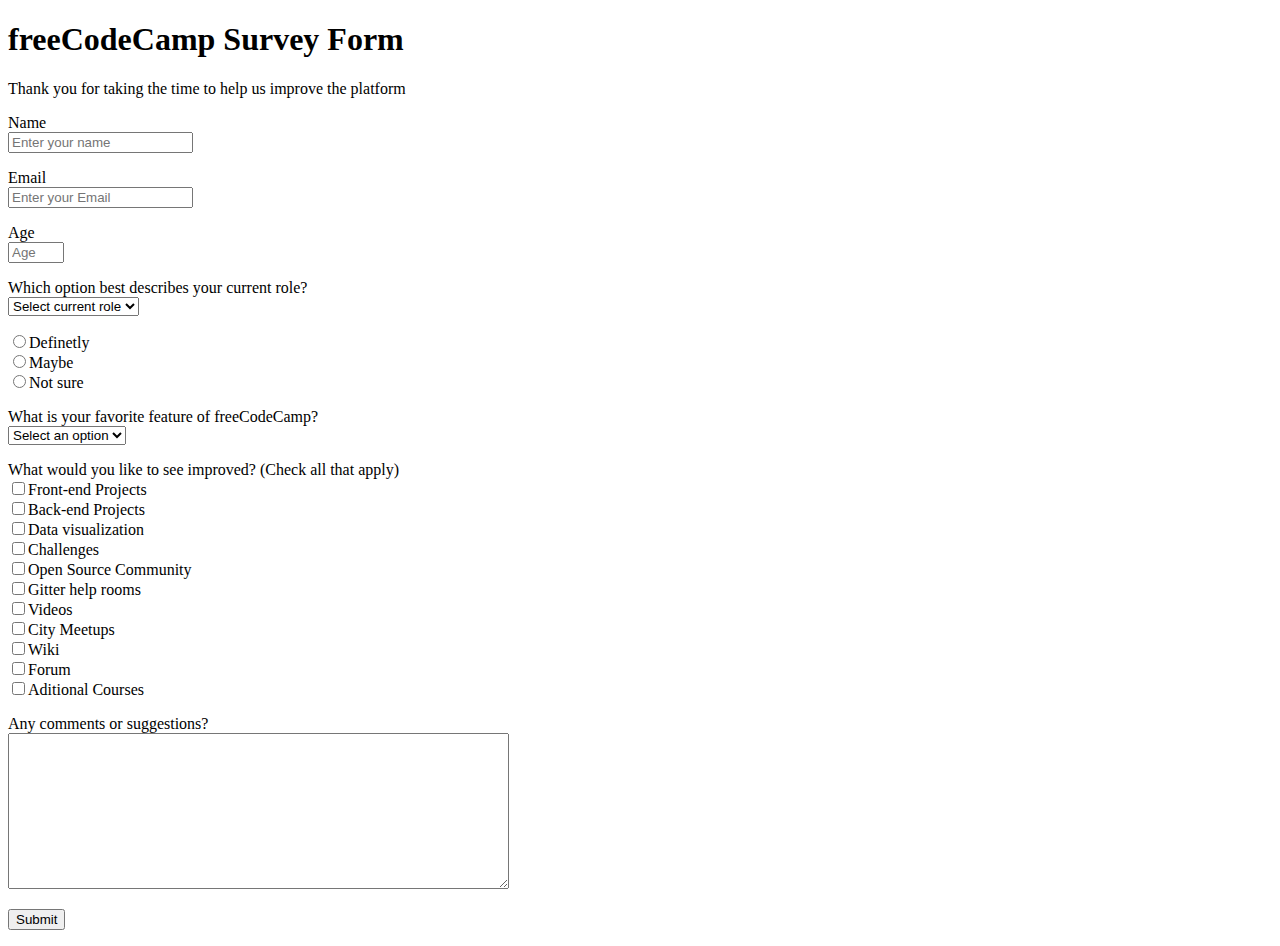
==== index.html @ 8b9429d3 "Add html skeleton" ====
<!DOCTYPE html>
<html lang="en">
  <head>
    <meta charset="UTF-8" />
    <meta name="viewport" content="width=device-width, initial-scale=1.0" />
    <link rel="stylesheet" href="css/main.css" />
    <title>Survey Form</title>
  </head>
  <body>
    <div class="header-container">
      <h1 class="header-name">freeCodeCamp Survey Form</h1>
      <p class="header-text">
        Thank you for taking the time to help us improve the platform
      </p>
    </div>
    <div class="form-container">
      <form action="" class="main-form">
        <p class="form-text">
          Name <br /><input
            type="text"
            placeholder="Enter your name"
            class="form-input"
          />
        </p>
        <p class="form-text">
          Email <br /><input
            type="text"
            placeholder="Enter your Email"
            class="form-input"
          />
        </p>
        <p class="form-text">
          Age <br /><input
            type="number"
            class="form-input"
            min="10"
            max="99"
            placeholder="Age"
          />
        </p>
        <p class="form-text">
          Which option best describes your current role?<br /><select
            name="current-role"
            id=""
            class="form-select"
          >
            <option disabled selected>Select current role</option>
            <option>Student</option>
            <option>Full Time Job</option>
            <option>Full Time Learner</option>
            <option>Prefer Not To Say</option>
            <option>Other</option>
          </select>
        </p>
        <p class="form-text">
          <input
            type="radio"
            name="wouldRecommend"
            class="form-radio-input"
            value="yes"
          />Definetly <br />
          <input
            type="radio"
            name="wouldRecommend"
            class="form-radio-input"
            value="maybe"
          />Maybe <br />
          <input
            type="radio"
            name="wouldRecommend"
            class="form-radio-input"
            value="no"
          />Not sure <br />
        </p>
        <p class="form-text">
          What is your favorite feature of freeCodeCamp?<br /><select
            name="favorite-feature"
            id=""
            class="form-select"
          >
            <option disabled selected>Select an option</option>
            <option>Challenges</option>
            <option>Projects</option>
            <option>Community</option>
            <option>Open Source</option>
          </select>
        </p>
        <p class="form-text">
          What would you like to see improved?
          <span class="little-comment"></span>(Check all that apply) <br />
          <input type="checkbox" class="checkbox-input" />Front-end Projects<br />
          <input type="checkbox" class="checkbox-input" />Back-end Projects<br />
          <input type="checkbox" class="checkbox-input" />Data visualization<br />
          <input type="checkbox" class="checkbox-input" />Challenges<br />
          <input type="checkbox" class="checkbox-input" />Open Source
          Community<br />
          <input type="checkbox" class="checkbox-input" />Gitter help rooms<br />
          <input type="checkbox" class="checkbox-input" />Videos<br />
          <input type="checkbox" class="checkbox-input" />City Meetups<br />
          <input type="checkbox" class="checkbox-input" />Wiki<br />
          <input type="checkbox" class="checkbox-input" />Forum<br />
          <input type="checkbox" class="checkbox-input" />Aditional Courses<br />
        </p>
        <p class="form-text">
          Any comments or suggestions?<br /><textarea
            name="form textarea"
            id=""
            cols="60"
            rows="10"
            class="form-textarea"
          ></textarea>
        </p>
        <p class="form-text"><button class="form-button">Submit</button></p>
      </form>
    </div>
  </body>
</html>
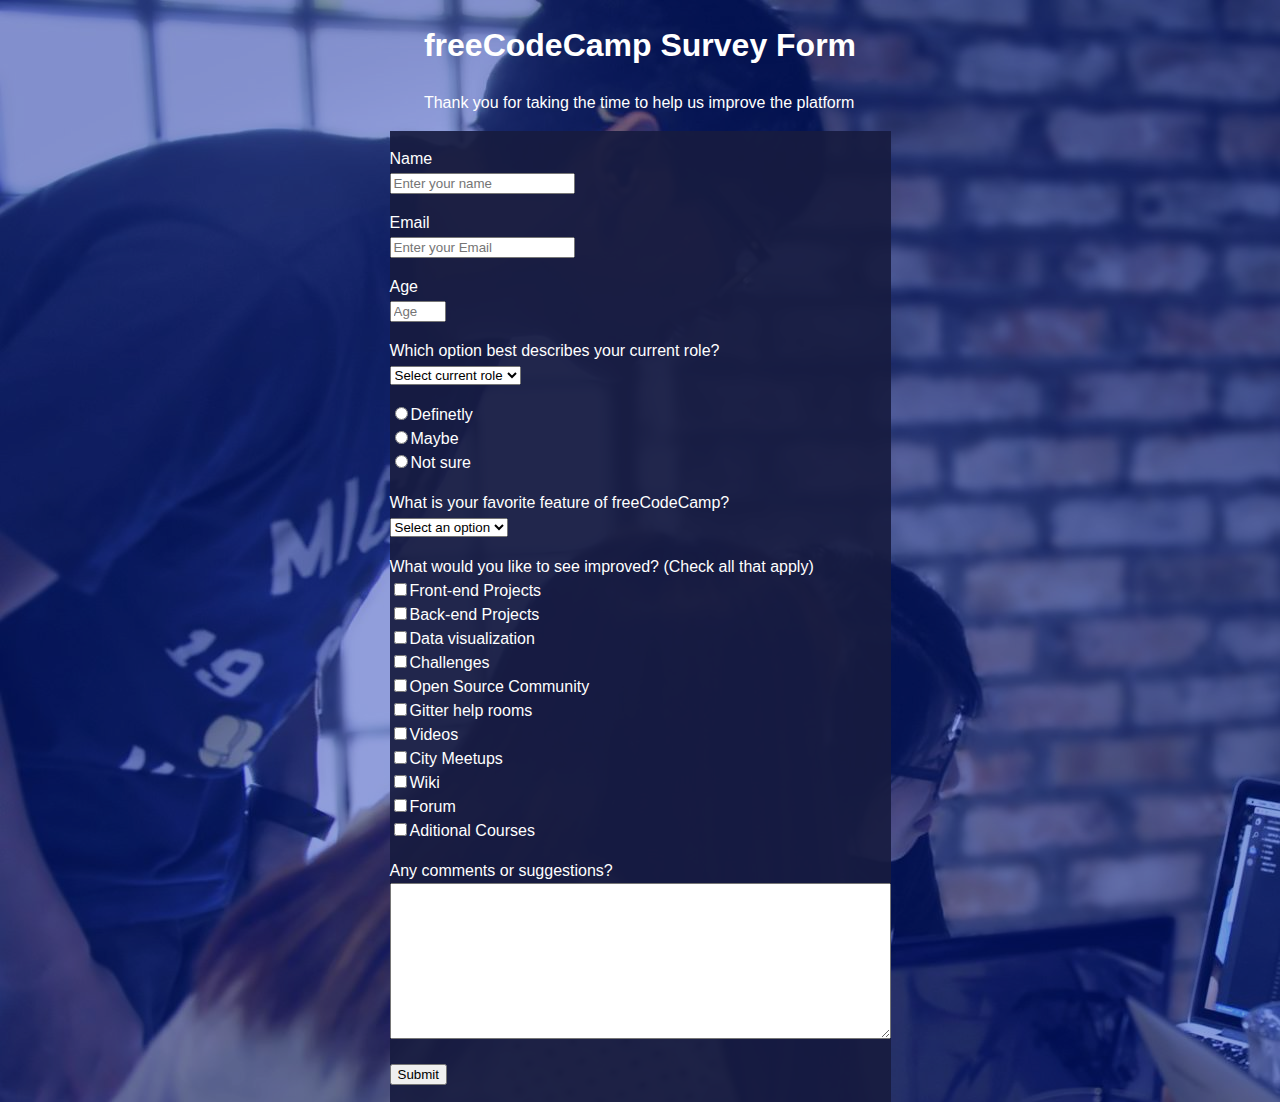
==== commit c1ef8c66: "Add styles" ====
--- a/index.html
+++ b/index.html
@@ -7,111 +7,109 @@
     <title>Survey Form</title>
   </head>
   <body>
-    <div class="header-container">
-      <h1 class="header-name">freeCodeCamp Survey Form</h1>
-      <p class="header-text">
-        Thank you for taking the time to help us improve the platform
-      </p>
-    </div>
-    <div class="form-container">
-      <form action="" class="main-form">
-        <p class="form-text">
-          Name <br /><input
-            type="text"
-            placeholder="Enter your name"
-            class="form-input"
-          />
+    <div class="filter-box">
+      <div class="header-container">
+        <h1 class="header-name">freeCodeCamp Survey Form</h1>
+        <p class="header-text">
+          Thank you for taking the time to help us improve the platform
         </p>
-        <p class="form-text">
-          Email <br /><input
-            type="text"
-            placeholder="Enter your Email"
-            class="form-input"
-          />
-        </p>
-        <p class="form-text">
-          Age <br /><input
-            type="number"
-            class="form-input"
-            min="10"
-            max="99"
-            placeholder="Age"
-          />
-        </p>
-        <p class="form-text">
-          Which option best describes your current role?<br /><select
-            name="current-role"
-            id=""
-            class="form-select"
-          >
-            <option disabled selected>Select current role</option>
-            <option>Student</option>
-            <option>Full Time Job</option>
-            <option>Full Time Learner</option>
-            <option>Prefer Not To Say</option>
-            <option>Other</option>
-          </select>
-        </p>
-        <p class="form-text">
-          <input
-            type="radio"
-            name="wouldRecommend"
-            class="form-radio-input"
-            value="yes"
-          />Definetly <br />
-          <input
-            type="radio"
-            name="wouldRecommend"
-            class="form-radio-input"
-            value="maybe"
-          />Maybe <br />
-          <input
-            type="radio"
-            name="wouldRecommend"
-            class="form-radio-input"
-            value="no"
-          />Not sure <br />
-        </p>
-        <p class="form-text">
-          What is your favorite feature of freeCodeCamp?<br /><select
-            name="favorite-feature"
-            id=""
-            class="form-select"
-          >
-            <option disabled selected>Select an option</option>
-            <option>Challenges</option>
-            <option>Projects</option>
-            <option>Community</option>
-            <option>Open Source</option>
-          </select>
-        </p>
-        <p class="form-text">
-          What would you like to see improved?
-          <span class="little-comment"></span>(Check all that apply) <br />
-          <input type="checkbox" class="checkbox-input" />Front-end Projects<br />
-          <input type="checkbox" class="checkbox-input" />Back-end Projects<br />
-          <input type="checkbox" class="checkbox-input" />Data visualization<br />
-          <input type="checkbox" class="checkbox-input" />Challenges<br />
-          <input type="checkbox" class="checkbox-input" />Open Source
-          Community<br />
-          <input type="checkbox" class="checkbox-input" />Gitter help rooms<br />
-          <input type="checkbox" class="checkbox-input" />Videos<br />
-          <input type="checkbox" class="checkbox-input" />City Meetups<br />
-          <input type="checkbox" class="checkbox-input" />Wiki<br />
-          <input type="checkbox" class="checkbox-input" />Forum<br />
-          <input type="checkbox" class="checkbox-input" />Aditional Courses<br />
-        </p>
-        <p class="form-text">
-          Any comments or suggestions?<br /><textarea
-            name="form textarea"
-            id=""
-            cols="60"
-            rows="10"
-            class="form-textarea"
-          ></textarea>
-        </p>
-        <p class="form-text"><button class="form-button">Submit</button></p>
-      </form>
+      </div>
+      <div class="form-container">
+        <form action="" class="main-form">
+          <p class="form-text">
+            Name <br /><input
+              type="text"
+              placeholder="Enter your name"
+              class="form-input"
+            />
+          </p>
+          <p class="form-text">
+            Email <br /><input
+              type="text"
+              placeholder="Enter your Email"
+              class="form-input"
+            />
+          </p>
+          <p class="form-text">
+            Age <br /><input
+              type="number"
+              class="form-input"
+              min="10"
+              max="99"
+              placeholder="Age"
+            />
+          </p>
+          <p class="form-text">
+            Which option best describes your current role?<br />
+            <select name="current-role" id="" class="form-select">
+              <option disabled selected>Select current role</option>
+              <option>Student</option>
+              <option>Full Time Job</option>
+              <option>Full Time Learner</option>
+              <option>Prefer Not To Say</option>
+              <option>Other</option>
+            </select>
+          </p>
+          <p class="form-text">
+            <input
+              type="radio"
+              name="wouldRecommend"
+              class="form-radio-input"
+              value="yes"
+            />Definetly <br />
+            <input
+              type="radio"
+              name="wouldRecommend"
+              class="form-radio-input"
+              value="maybe"
+            />Maybe <br />
+            <input
+              type="radio"
+              name="wouldRecommend"
+              class="form-radio-input"
+              value="no"
+            />Not sure <br />
+          </p>
+          <p class="form-text">
+            What is your favorite feature of freeCodeCamp?<br />
+            <select name="favorite-feature" id="" class="form-select">
+              <option disabled selected>Select an option</option>
+              <option>Challenges</option>
+              <option>Projects</option>
+              <option>Community</option>
+              <option>Open Source</option>
+            </select>
+          </p>
+          <p class="form-text">
+            What would you like to see improved?
+            <span class="little-comment"></span>(Check all that apply) <br />
+            <input type="checkbox" class="checkbox-input" />Front-end
+            Projects<br />
+            <input type="checkbox" class="checkbox-input" />Back-end Projects<br />
+            <input type="checkbox" class="checkbox-input" />Data
+            visualization<br />
+            <input type="checkbox" class="checkbox-input" />Challenges<br />
+            <input type="checkbox" class="checkbox-input" />Open Source
+            Community<br />
+            <input type="checkbox" class="checkbox-input" />Gitter help rooms<br />
+            <input type="checkbox" class="checkbox-input" />Videos<br />
+            <input type="checkbox" class="checkbox-input" />City Meetups<br />
+            <input type="checkbox" class="checkbox-input" />Wiki<br />
+            <input type="checkbox" class="checkbox-input" />Forum<br />
+            <input type="checkbox" class="checkbox-input" />Aditional Courses<br />
+          </p>
+          <p class="form-text">
+            Any comments or suggestions?<br /><textarea
+              name="form textarea"
+              id=""
+              cols="60"
+              rows="10"
+              class="form-textarea"
+            ></textarea>
+          </p>
+          <p class="form-text"><button class="form-button">Submit</button></p>
+        </form>
+      </div>
     </div>
   </body>
 </html>
--- a/css/main.css
+++ b/css/main.css
@@ -0,0 +1,55 @@
+body {
+  margin: 0 auto;
+  font-family: Noto Sans, sans-serif;
+  line-height: 1.5;
+  background-image: url(/img/background.jpeg);
+  color: white;
+}
+
+.filter-box {
+  height: 100%;
+  width: 100%;
+  display: flex;
+  align-items: center;
+  flex-direction: column;
+  background-color: rgba(0, 32, 173, 0.432);
+}
+/* 
+.header-container {
+} */
+/* 
+.header-name {
+} */
+/* 
+.header-text {
+  font-style: italic;
+} */
+
+.form-container {
+  background-color: rgba(23, 27, 63, 0.918);
+}
+/* 
+.main-form {
+} */
+/* 
+.form-text {
+} */
+/* 
+.form-input {
+} */
+/* 
+.form-select {
+} */
+/* 
+.form-radio-input {
+} */
+/* 
+.chechbox-input {
+} */
+
+.form-textarea {
+  resize: vertical;
+}
+/* 
+.form-button {
+} */
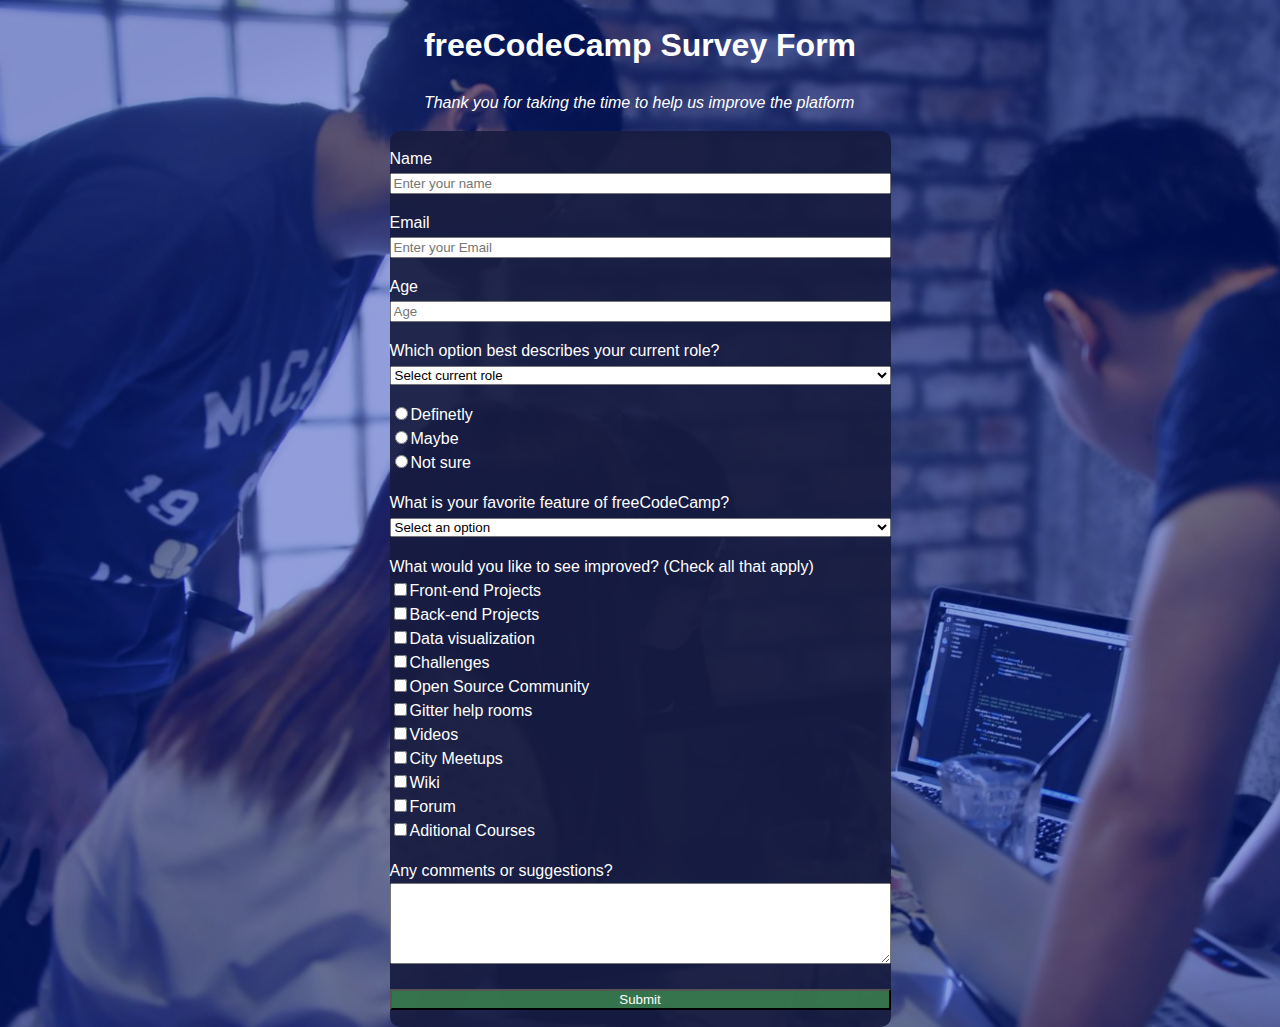
==== commit 558519a1: "Add new styles" ====
--- a/index.html
+++ b/index.html
@@ -103,7 +103,7 @@
               name="form textarea"
               id=""
               cols="60"
-              rows="10"
+              rows="5"
               class="form-textarea"
             ></textarea>
           </p>
--- a/css/main.css
+++ b/css/main.css
@@ -1,17 +1,23 @@
 body {
   margin: 0 auto;
+  height: 100%;
+
   font-family: Noto Sans, sans-serif;
   line-height: 1.5;
+  color: white;
+
   background-image: url(/img/background.jpeg);
-  color: white;
+  background-size: cover;
 }
 
 .filter-box {
   height: 100%;
   width: 100%;
+
   display: flex;
   align-items: center;
   flex-direction: column;
+
   background-color: rgba(0, 32, 173, 0.432);
 }
 /* 
@@ -20,26 +26,35 @@
 /* 
 .header-name {
 } */
-/* 
+
 .header-text {
   font-style: italic;
-} */
+}
 
 .form-container {
   background-color: rgba(23, 27, 63, 0.918);
+
+  border-radius: 10px;
 }
 /* 
 .main-form {
 } */
-/* 
+
 .form-text {
-} */
-/* 
+  box-sizing: border-box;
+}
+
 .form-input {
-} */
-/* 
+  width: 100%;
+
+  box-sizing: border-box;
+}
+
 .form-select {
-} */
+  width: 100%;
+
+  box-sizing: border-box;
+}
 /* 
 .form-radio-input {
 } */
@@ -49,7 +64,15 @@
 
 .form-textarea {
   resize: vertical;
+
+  box-sizing: border-box;
 }
-/* 
+
 .form-button {
-} */
+  width: 100%;
+
+  color: white;
+  background: rgba(58, 128, 79, 0.877);
+
+  text-align: center;
+}
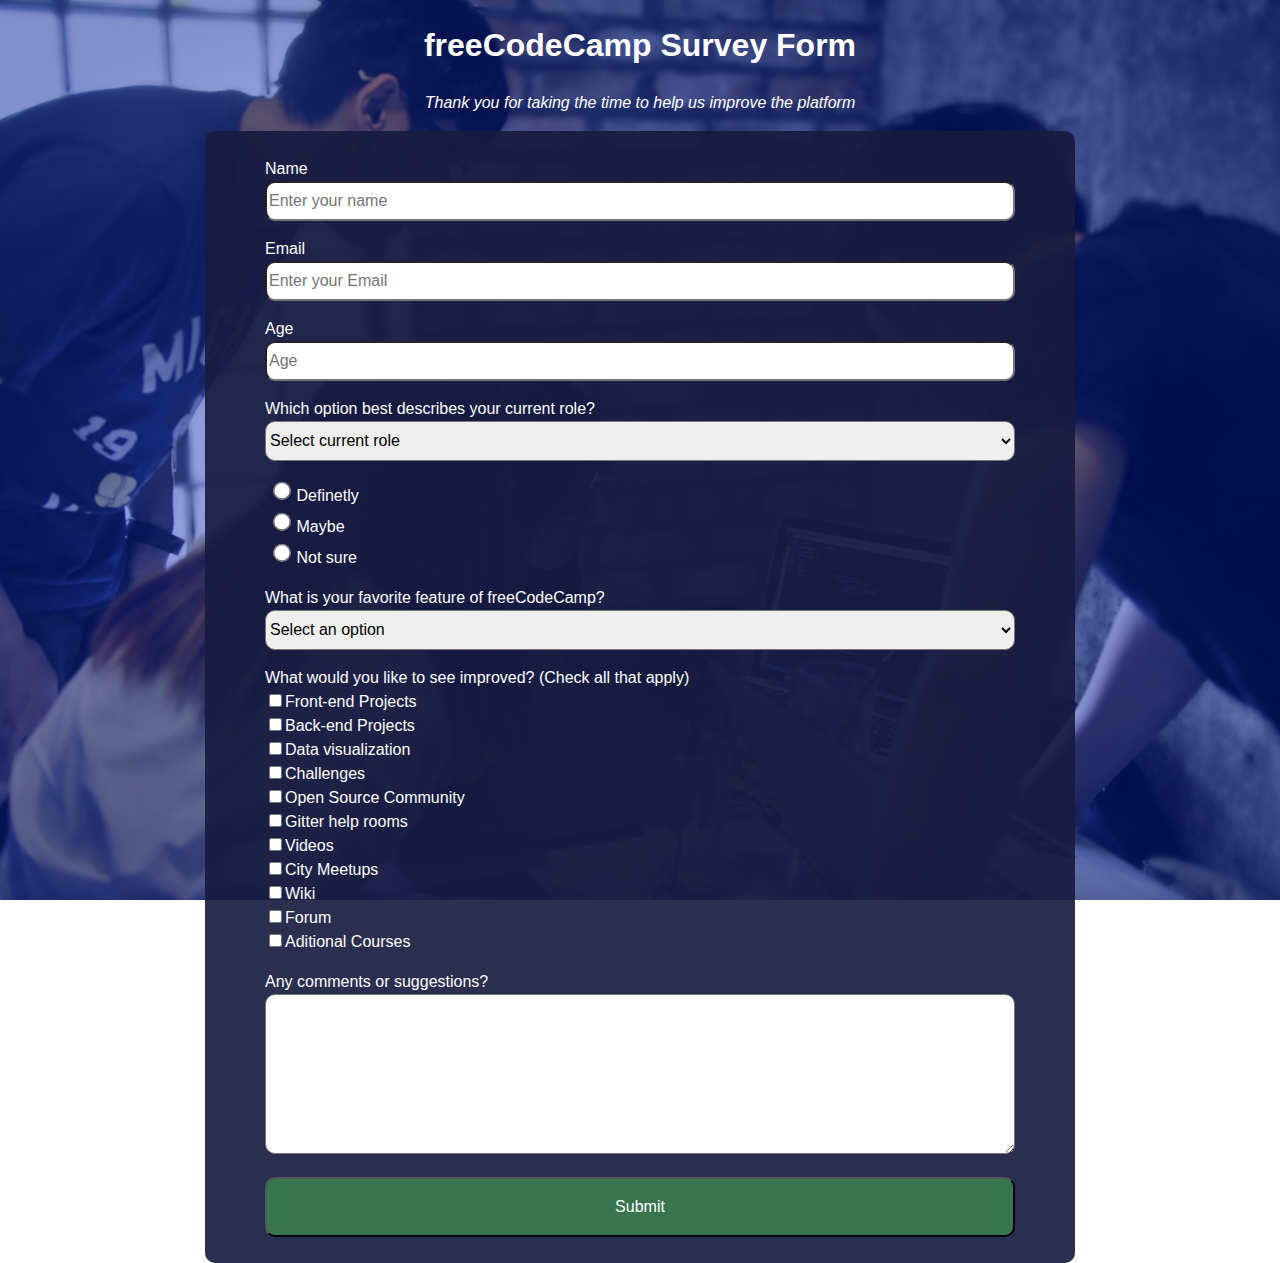
==== commit 9f2ee5d1: "Update styles" ====
--- a/index.html
+++ b/index.html
@@ -102,8 +102,6 @@
             Any comments or suggestions?<br /><textarea
               name="form textarea"
               id=""
-              cols="60"
-              rows="5"
               class="form-textarea"
             ></textarea>
           </p>
--- a/css/main.css
+++ b/css/main.css
@@ -3,11 +3,18 @@
   height: 100%;
 
   font-family: Noto Sans, sans-serif;
+  font-size: 16px;
   line-height: 1.5;
   color: white;
 
-  background-image: url(/img/background.jpeg);
+  background-image: linear-gradient(
+      rgba(0, 32, 173, 0.432),
+      rgba(0, 32, 173, 0.432)
+    ),
+    url(/img/background.jpeg);
   background-size: cover;
+  background-attachment: fixed;
+  background-position: center top;
 }
 
 .filter-box {
@@ -16,13 +23,13 @@
 
   display: flex;
   align-items: center;
+  justify-content: center;
   flex-direction: column;
+}
 
-  background-color: rgba(0, 32, 173, 0.432);
+.header-container {
+  text-align: center;
 }
-/* 
-.header-container {
-} */
 /* 
 .header-name {
 } */
@@ -33,6 +40,10 @@
 
 .form-container {
   background-color: rgba(23, 27, 63, 0.918);
+
+  width: 100%;
+  max-width: 750px;
+  padding: 10px 60px;
 
   border-radius: 10px;
 }
@@ -46,33 +57,61 @@
 
 .form-input {
   width: 100%;
+  height: 40px;
 
+  font-size: 16px;
+
+  outline: none;
+
+  border-radius: 10px;
   box-sizing: border-box;
 }
 
 .form-select {
   width: 100%;
+  height: 40px;
 
+  font-size: 16px;
+
+  outline: none;
+
+  border-radius: 10px;
   box-sizing: border-box;
 }
-/* 
+
 .form-radio-input {
-} */
-/* 
+  zoom: 1.5;
+}
+
 .chechbox-input {
-} */
+  zoom: 1.5;
+}
 
 .form-textarea {
   resize: vertical;
 
+  font-size: 16px;
+
+  outline: none;
+
+  border-radius: 10px;
+
+  width: 100%;
+  height: 160px;
   box-sizing: border-box;
 }
 
 .form-button {
   width: 100%;
+  height: 60px;
+
+  border-radius: 10px;
 
   color: white;
   background: rgba(58, 128, 79, 0.877);
 
+  outline: none;
+
+  font-size: 16px;
   text-align: center;
 }
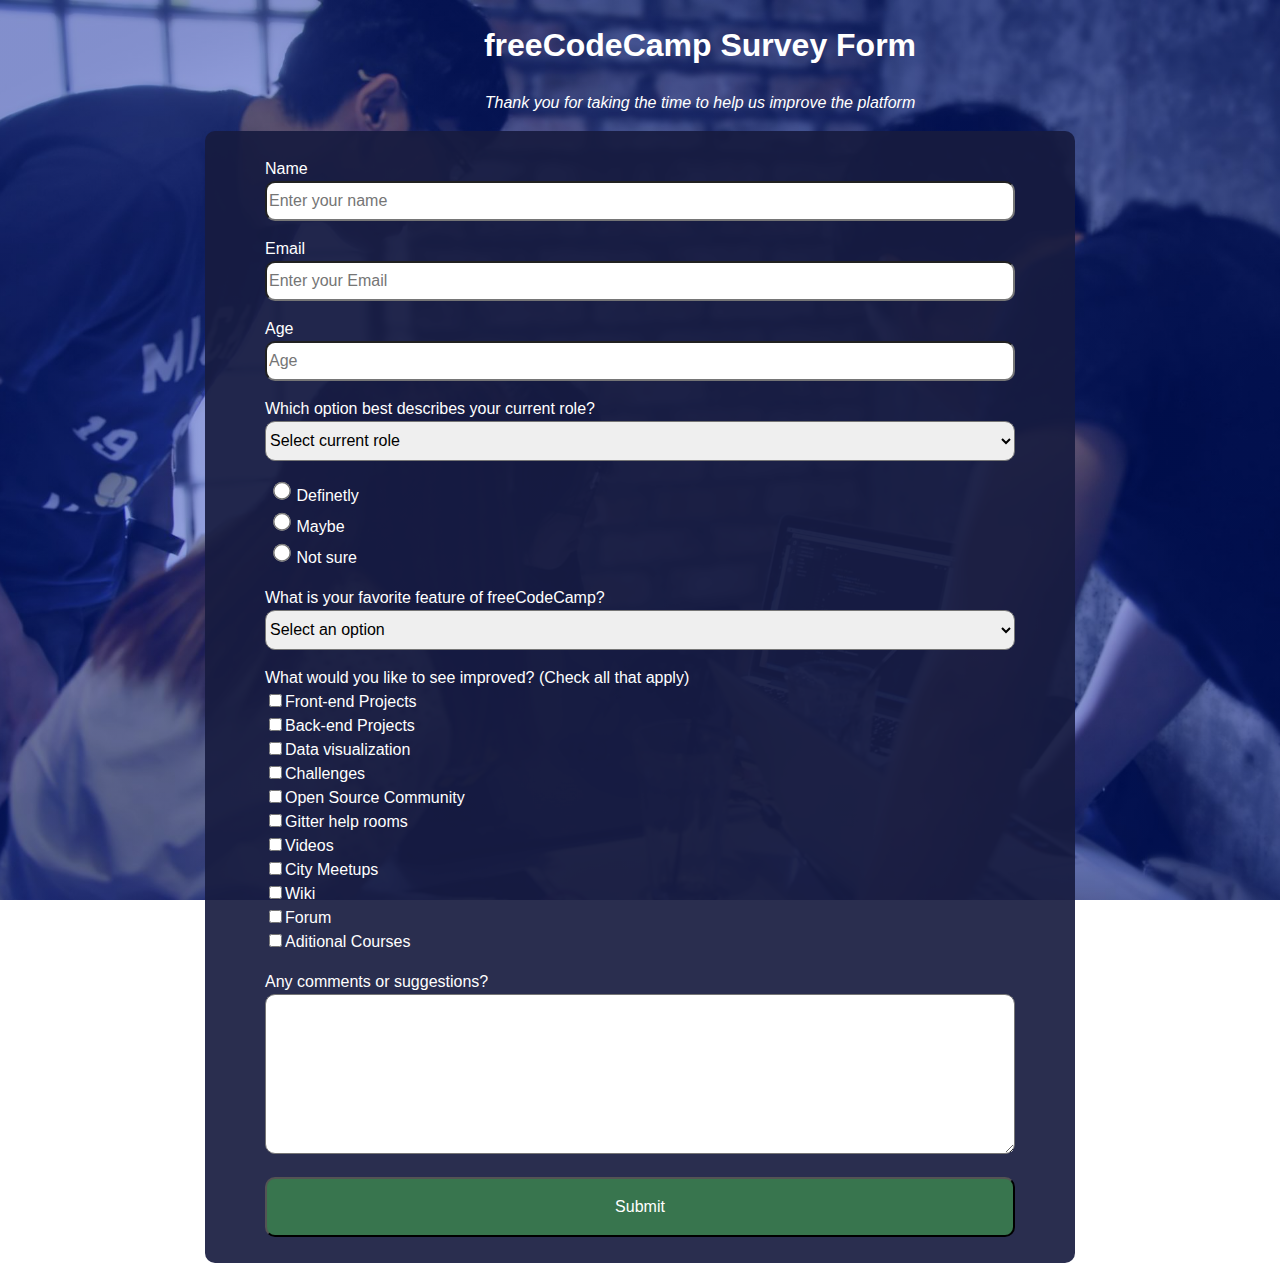
==== commit 9eeb06c5: "Fix adaptability, style edits" ====
--- a/index.html
+++ b/index.html
@@ -7,107 +7,103 @@
     <title>Survey Form</title>
   </head>
   <body>
-    <div class="filter-box">
-      <div class="header-container">
-        <h1 class="header-name">freeCodeCamp Survey Form</h1>
-        <p class="header-text">
-          Thank you for taking the time to help us improve the platform
+    <div class="header-container">
+      <h1 class="header-name">freeCodeCamp Survey Form</h1>
+      <p class="header-text">
+        Thank you for taking the time to help us improve the platform
+      </p>
+    </div>
+    <div class="form-container">
+      <form action="" class="main-form">
+        <p class="form-text">
+          Name <br /><input
+            type="text"
+            placeholder="Enter your name"
+            class="form-input"
+          />
         </p>
-      </div>
-      <div class="form-container">
-        <form action="" class="main-form">
-          <p class="form-text">
-            Name <br /><input
-              type="text"
-              placeholder="Enter your name"
-              class="form-input"
-            />
-          </p>
-          <p class="form-text">
-            Email <br /><input
-              type="text"
-              placeholder="Enter your Email"
-              class="form-input"
-            />
-          </p>
-          <p class="form-text">
-            Age <br /><input
-              type="number"
-              class="form-input"
-              min="10"
-              max="99"
-              placeholder="Age"
-            />
-          </p>
-          <p class="form-text">
-            Which option best describes your current role?<br />
-            <select name="current-role" id="" class="form-select">
-              <option disabled selected>Select current role</option>
-              <option>Student</option>
-              <option>Full Time Job</option>
-              <option>Full Time Learner</option>
-              <option>Prefer Not To Say</option>
-              <option>Other</option>
-            </select>
-          </p>
-          <p class="form-text">
-            <input
-              type="radio"
-              name="wouldRecommend"
-              class="form-radio-input"
-              value="yes"
-            />Definetly <br />
-            <input
-              type="radio"
-              name="wouldRecommend"
-              class="form-radio-input"
-              value="maybe"
-            />Maybe <br />
-            <input
-              type="radio"
-              name="wouldRecommend"
-              class="form-radio-input"
-              value="no"
-            />Not sure <br />
-          </p>
-          <p class="form-text">
-            What is your favorite feature of freeCodeCamp?<br />
-            <select name="favorite-feature" id="" class="form-select">
-              <option disabled selected>Select an option</option>
-              <option>Challenges</option>
-              <option>Projects</option>
-              <option>Community</option>
-              <option>Open Source</option>
-            </select>
-          </p>
-          <p class="form-text">
-            What would you like to see improved?
-            <span class="little-comment"></span>(Check all that apply) <br />
-            <input type="checkbox" class="checkbox-input" />Front-end
-            Projects<br />
-            <input type="checkbox" class="checkbox-input" />Back-end Projects<br />
-            <input type="checkbox" class="checkbox-input" />Data
-            visualization<br />
-            <input type="checkbox" class="checkbox-input" />Challenges<br />
-            <input type="checkbox" class="checkbox-input" />Open Source
-            Community<br />
-            <input type="checkbox" class="checkbox-input" />Gitter help rooms<br />
-            <input type="checkbox" class="checkbox-input" />Videos<br />
-            <input type="checkbox" class="checkbox-input" />City Meetups<br />
-            <input type="checkbox" class="checkbox-input" />Wiki<br />
-            <input type="checkbox" class="checkbox-input" />Forum<br />
-            <input type="checkbox" class="checkbox-input" />Aditional Courses<br />
-          </p>
-          <p class="form-text">
-            Any comments or suggestions?<br /><textarea
-              name="form textarea"
-              id=""
-              class="form-textarea"
-            ></textarea>
-          </p>
-          <p class="form-text"><button class="form-button">Submit</button></p>
-        </form>
-      </div>
+        <p class="form-text">
+          Email <br /><input
+            type="text"
+            placeholder="Enter your Email"
+            class="form-input"
+          />
+        </p>
+        <p class="form-text">
+          Age <br /><input
+            type="number"
+            class="form-input"
+            min="10"
+            max="99"
+            placeholder="Age"
+          />
+        </p>
+        <p class="form-text">
+          Which option best describes your current role?<br />
+          <select name="current-role" id="" class="form-select">
+            <option disabled selected>Select current role</option>
+            <option>Student</option>
+            <option>Full Time Job</option>
+            <option>Full Time Learner</option>
+            <option>Prefer Not To Say</option>
+            <option>Other</option>
+          </select>
+        </p>
+        <p class="form-text">
+          <input
+            type="radio"
+            name="wouldRecommend"
+            class="form-radio-input"
+            value="yes"
+          />Definetly <br />
+          <input
+            type="radio"
+            name="wouldRecommend"
+            class="form-radio-input"
+            value="maybe"
+          />Maybe <br />
+          <input
+            type="radio"
+            name="wouldRecommend"
+            class="form-radio-input"
+            value="no"
+          />Not sure <br />
+        </p>
+        <p class="form-text">
+          What is your favorite feature of freeCodeCamp?<br />
+          <select name="favorite-feature" id="" class="form-select">
+            <option disabled selected>Select an option</option>
+            <option>Challenges</option>
+            <option>Projects</option>
+            <option>Community</option>
+            <option>Open Source</option>
+          </select>
+        </p>
+        <p class="form-text">
+          What would you like to see improved?
+          <span class="little-comment"></span>(Check all that apply) <br />
+          <input type="checkbox" class="checkbox-input" />Front-end Projects<br />
+          <input type="checkbox" class="checkbox-input" />Back-end Projects<br />
+          <input type="checkbox" class="checkbox-input" />Data visualization<br />
+          <input type="checkbox" class="checkbox-input" />Challenges<br />
+          <input type="checkbox" class="checkbox-input" />Open Source
+          Community<br />
+          <input type="checkbox" class="checkbox-input" />Gitter help rooms<br />
+          <input type="checkbox" class="checkbox-input" />Videos<br />
+          <input type="checkbox" class="checkbox-input" />City Meetups<br />
+          <input type="checkbox" class="checkbox-input" />Wiki<br />
+          <input type="checkbox" class="checkbox-input" />Forum<br />
+          <input type="checkbox" class="checkbox-input" />Aditional Courses<br />
+        </p>
+        <p class="form-text">
+          Any comments or suggestions?<br /><textarea
+            name="form textarea"
+            id=""
+            class="form-textarea"
+          ></textarea>
+        </p>
+        <p class="form-text"><button class="form-button">Submit</button></p>
+      </form>
     </div>
   </body>
 </html>
--- a/css/main.css
+++ b/css/main.css
@@ -17,22 +17,17 @@
   background-position: center top;
 }
 
-.filter-box {
-  height: 100%;
-  width: 100%;
+.header-container {
+  margin: 0 auto;
 
-  display: flex;
-  align-items: center;
-  justify-content: center;
-  flex-direction: column;
+  padding-left: 120px;
+
+  text-align: center;
 }
 
-.header-container {
+.header-name {
   text-align: center;
 }
-/* 
-.header-name {
-} */
 
 .header-text {
   font-style: italic;
@@ -40,6 +35,8 @@
 
 .form-container {
   background-color: rgba(23, 27, 63, 0.918);
+
+  margin: 0 auto;
 
   width: 100%;
   max-width: 750px;
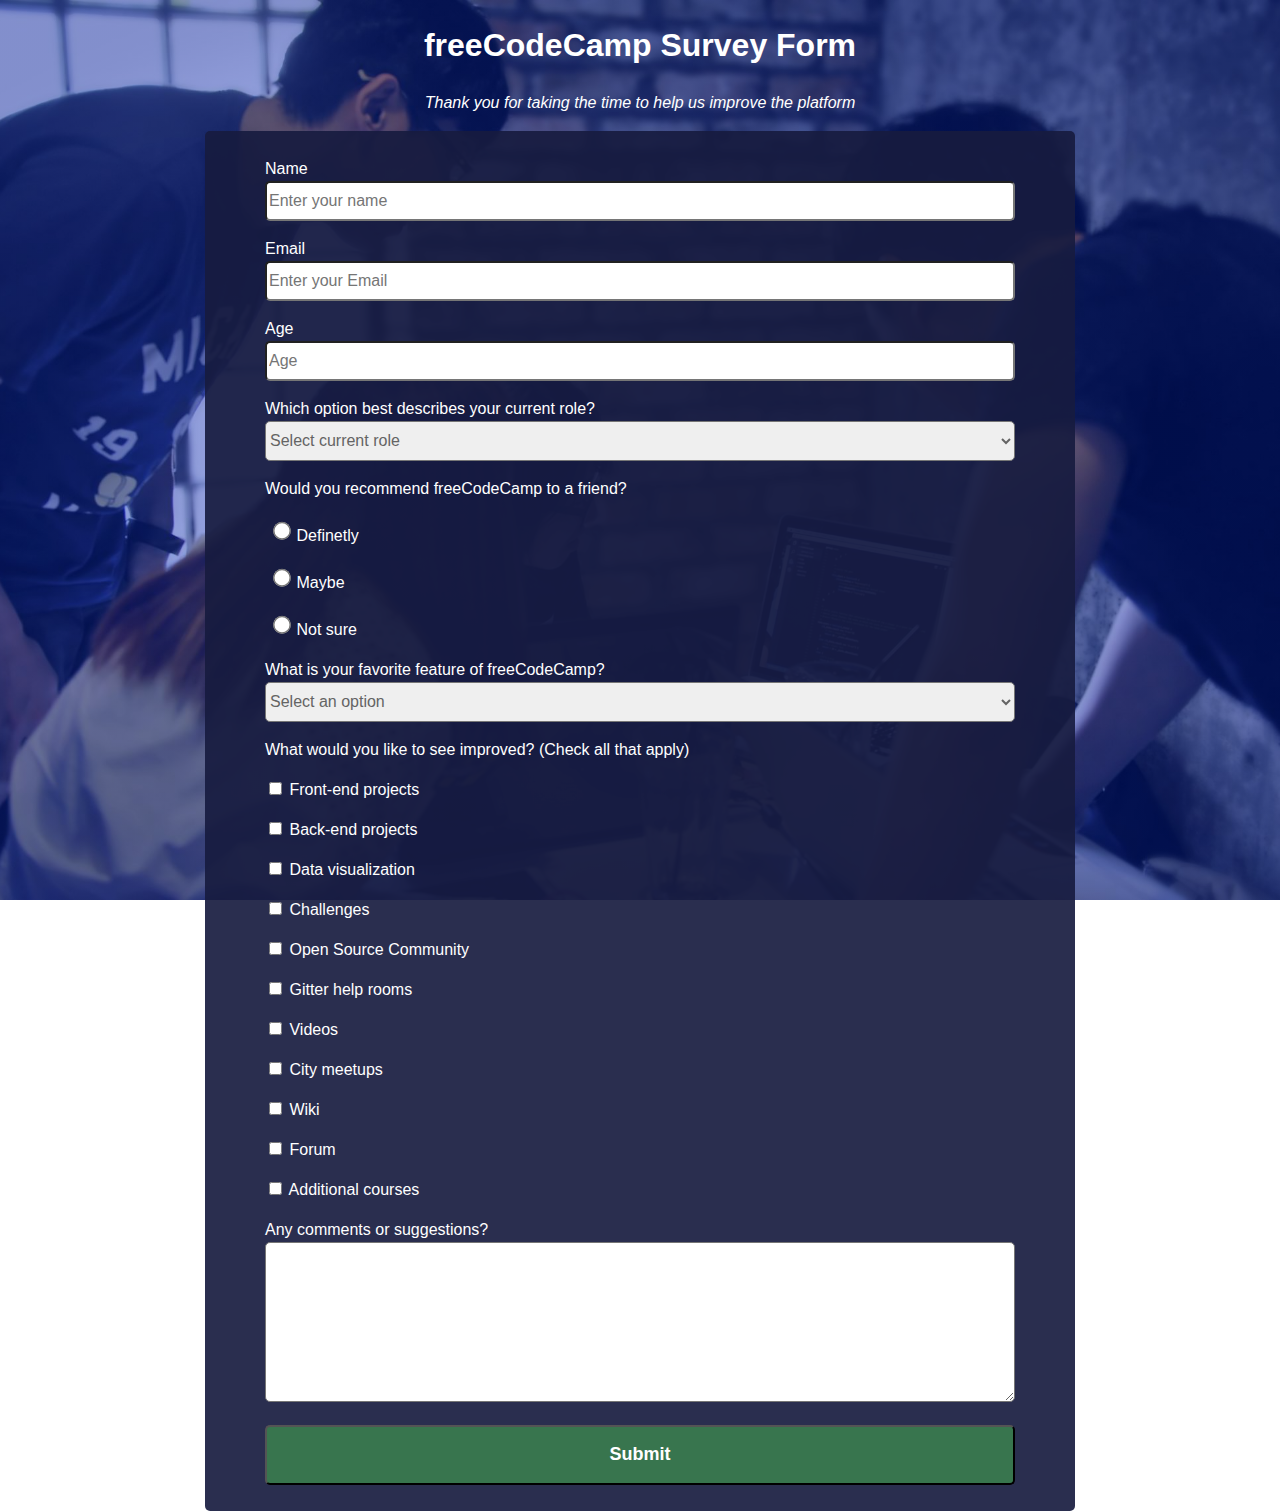
==== commit f8ebb359: "Fix styles, fix HTML" ====
--- a/index.html
+++ b/index.html
@@ -14,33 +14,39 @@
       </p>
     </div>
     <div class="form-container">
-      <form action="" class="main-form">
+      <form class="main-form">
         <p class="form-text">
-          Name <br /><input
+          <label for="enter-name">Name</label>
+          <input
             type="text"
             placeholder="Enter your name"
             class="form-input"
+            id="enter-name"
           />
         </p>
         <p class="form-text">
-          Email <br /><input
+          <label for="enter-email">Email</label>
+          <input
             type="text"
             placeholder="Enter your Email"
             class="form-input"
+            id="enter-email"
           />
         </p>
         <p class="form-text">
-          Age <br /><input
+          <label for="enter-age">Age</label>
+          <input
             type="number"
             class="form-input"
             min="10"
             max="99"
             placeholder="Age"
+            id="enter-age"
           />
         </p>
         <p class="form-text">
-          Which option best describes your current role?<br />
-          <select name="current-role" id="" class="form-select">
+          Which option best describes your current role?
+          <select name="current-role" class="form-select">
             <option disabled selected>Select current role</option>
             <option>Student</option>
             <option>Full Time Job</option>
@@ -49,28 +55,35 @@
             <option>Other</option>
           </select>
         </p>
+
+        <p class="form-text">Would you recommend freeCodeCamp to a friend?</p>
         <p class="form-text">
           <input
             type="radio"
-            name="wouldRecommend"
+            name="radio-would-recommend"
+            id="radio-definetly"
             class="form-radio-input"
-            value="yes"
-          />Definetly <br />
+          /><label for="radio-definetly">Definetly</label>
+        </p>
+        <p class="form-text">
           <input
             type="radio"
-            name="wouldRecommend"
+            name="radio-would-recommend"
+            id="radio-maybe"
             class="form-radio-input"
-            value="maybe"
-          />Maybe <br />
+          /><label for="radio-maybe">Maybe</label>
+        </p>
+        <p class="form-text">
           <input
             type="radio"
-            name="wouldRecommend"
+            name="radio-would-recommend"
+            id="radio-no"
             class="form-radio-input"
-            value="no"
-          />Not sure <br />
+          /><label for="radio-no">Not sure</label>
         </p>
+
         <p class="form-text">
-          What is your favorite feature of freeCodeCamp?<br />
+          What is your favorite feature of freeCodeCamp?
           <select name="favorite-feature" id="" class="form-select">
             <option disabled selected>Select an option</option>
             <option>Challenges</option>
@@ -81,24 +94,55 @@
         </p>
         <p class="form-text">
           What would you like to see improved?
-          <span class="little-comment"></span>(Check all that apply) <br />
-          <input type="checkbox" class="checkbox-input" />Front-end Projects<br />
-          <input type="checkbox" class="checkbox-input" />Back-end Projects<br />
-          <input type="checkbox" class="checkbox-input" />Data visualization<br />
-          <input type="checkbox" class="checkbox-input" />Challenges<br />
-          <input type="checkbox" class="checkbox-input" />Open Source
-          Community<br />
-          <input type="checkbox" class="checkbox-input" />Gitter help rooms<br />
-          <input type="checkbox" class="checkbox-input" />Videos<br />
-          <input type="checkbox" class="checkbox-input" />City Meetups<br />
-          <input type="checkbox" class="checkbox-input" />Wiki<br />
-          <input type="checkbox" class="checkbox-input" />Forum<br />
-          <input type="checkbox" class="checkbox-input" />Aditional Courses<br />
+          <span class="little-comment"></span>(Check all that apply)
         </p>
         <p class="form-text">
-          Any comments or suggestions?<br /><textarea
+          <input type="checkbox" class="checkbox-input" id="check-0" />
+          <label for="check-0">Front-end projects</label>
+        </p>
+        <p class="form-text">
+          <input type="checkbox" class="checkbox-input" id="check-1" />
+          <label for="check-1">Back-end projects</label>
+        </p>
+        <p class="form-text">
+          <input type="checkbox" class="checkbox-input" id="check-2" />
+          <label for="check-2">Data visualization</label>
+        </p>
+        <p class="form-text">
+          <input type="checkbox" class="checkbox-input" id="check-3" />
+          <label for="check-3">Challenges</label>
+        </p>
+        <p class="form-text">
+          <input type="checkbox" class="checkbox-input" id="check-4" />
+          <label for="check-4">Open Source Community</label>
+        </p>
+        <p class="form-text">
+          <input type="checkbox" class="checkbox-input" id="check-5" />
+          <label for="check-5">Gitter help rooms</label>
+        </p>
+        <p class="form-text">
+          <input type="checkbox" class="checkbox-input" id="check-6" />
+          <label for="check-6">Videos</label>
+        </p>
+        <p class="form-text">
+          <input type="checkbox" class="checkbox-input" id="check-7" />
+          <label for="check-7">City meetups</label>
+        </p>
+        <p class="form-text">
+          <input type="checkbox" class="checkbox-input" id="check-8" />
+          <label for="check-8">Wiki</label>
+        </p>
+        <p class="form-text">
+          <input type="checkbox" class="checkbox-input" id="check-9" />
+          <label for="check-9">Forum</label>
+        </p>
+        <p class="form-text">
+          <input type="checkbox" class="checkbox-input" id="check-10" />
+          <label for="check-10">Additional courses</label>
+        </p>
+        <p class="form-text">
+          Any comments or suggestions?<textarea
             name="form textarea"
-            id=""
             class="form-textarea"
           ></textarea>
         </p>
--- a/css/main.css
+++ b/css/main.css
@@ -20,8 +20,6 @@
 .header-container {
   margin: 0 auto;
 
-  padding-left: 120px;
-
   text-align: center;
 }
 
@@ -42,37 +40,24 @@
   max-width: 750px;
   padding: 10px 60px;
 
-  border-radius: 10px;
+  border-radius: 5px;
 }
-/* 
-.main-form {
+
+/*.main-form {
 } */
 
 .form-text {
   box-sizing: border-box;
 }
 
-.form-input {
-  width: 100%;
-  height: 40px;
-
-  font-size: 16px;
-
-  outline: none;
-
-  border-radius: 10px;
-  box-sizing: border-box;
-}
-
+.form-input,
 .form-select {
   width: 100%;
   height: 40px;
-
   font-size: 16px;
-
+  color: rgb(100, 100, 100);
   outline: none;
-
-  border-radius: 10px;
+  border-radius: 5px;
   box-sizing: border-box;
 }
 
@@ -88,10 +73,11 @@
   resize: vertical;
 
   font-size: 16px;
+  color: rgb(100, 100, 100);
 
   outline: none;
 
-  border-radius: 10px;
+  border-radius: 5px;
 
   width: 100%;
   height: 160px;
@@ -102,13 +88,18 @@
   width: 100%;
   height: 60px;
 
-  border-radius: 10px;
+  border-radius: 5px;
 
   color: white;
   background: rgba(58, 128, 79, 0.877);
 
   outline: none;
 
-  font-size: 16px;
+  font-weight: bold;
+  font-size: 18px;
   text-align: center;
 }
+
+.little-comment {
+  font-size: 12px;
+}
